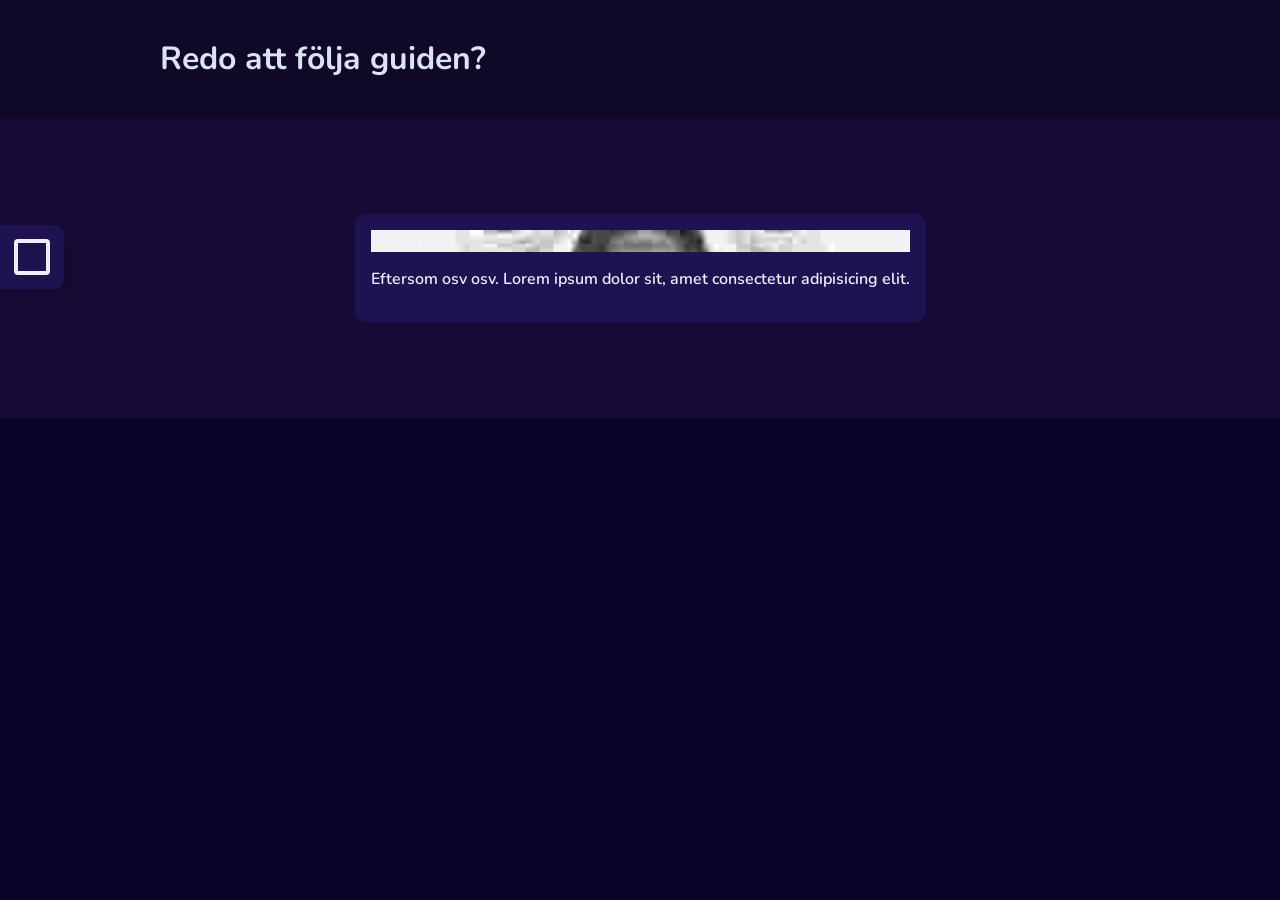
==== guide.html @ 14123370 "Start lektion 05/05 Lektionen började 12.05" ====
<!DOCTYPE html>
<html lang="en">

<head>
    <meta charset="UTF-8">
    <meta name="viewport" content="width=device-width, initial-scale=1.0">
    <title>Document</title>
    <link rel="stylesheet" href="style.css">
    <script src="script.js" defer></script>
    <link rel="preconnect" href="https://fonts.googleapis.com">
    <link rel="preconnect" href="https://fonts.gstatic.com" crossorigin>
    <link href="https://fonts.googleapis.com/css2?family=Nunito:ital,wght@0,200..1000;1,200..1000&display=swap"
        rel="stylesheet">
</head>

<body>
    <div class="nav-container">
        <nav id="nav-content">
            <a href="index.html">Tillbaka till Huvudsidan</a>
            <a href="guide.html" class="current-site">Guide</a>
            <a href="#">Länk 3</a>
            <a href="#">Länk 4</a>
            <a href="#">Länk 5</a>
        </nav>
        <div id="nav-toggle" onclick="toggleNav()">

        </div>
    </div>
    <div class="header-container">
        <header>
            <h1>Redo att följa guiden?</h1>
        </header>
    </div>
    <main>
        <div class="cards">
            <div class="card">
                <div class="card-image">
                    <div>Gör så här!</div>
                </div>
                <p>Eftersom osv osv. Lorem ipsum dolor sit, amet consectetur adipisicing elit.</p>
            </div>
        </div>
    </main>
</body>

</html>
---- style.css ----
* {
    box-sizing: border-box;
}

:root {
    --site-width: 60rem;
    --deep-color: #0A0227;
    --surface-color: #160b36;
    --raised-color: #1E1250;
    --disabled-color: #5B6899;
    --analogous-color: #A6B1E1;
    --highlight-color: #DCE1F5;
    --whisper-color: #ECEFFE;
    --harsh-color: #E63946;
    --main-padding: 1rem;
    --main-font: "Nunito", sans-serif;
    --main-font-weight: 600;
    --nav-border-radius: 0.7rem;
    --nav-box-shadow: 17px 10px 20px 0px rgba(0, 0, 0, 0.1);
    --nav-toggle-transition: left 0.3s cubic-bezier(.35,1,.35,1);
}   

body {
    color-scheme: dark;
    background-color: var(--deep-color);
    color: var(--whisper-color);
    font-family: var(--main-font);
    font-weight: var(--main-font-weight);
    margin: 0;
}

#nav-toggle {
    height: 4rem;
    width: 4rem;
    background-color: var(--raised-color);
    border-top-right-radius: var(--nav-border-radius);
    border-bottom-right-radius: var(--nav-border-radius);
    box-shadow: var(--nav-box-shadow);

    position:fixed;
    left: 0;
    top: 25%;

    display: flex;
    justify-content: center;
    align-items: center;

    transition: var(--nav-toggle-transition);
}

#nav-toggle path {
    transition: fill-opacity 0.3s;
}

#nav-toggle:hover path {
    fill-opacity: 0.3;
}

#nav-content {
    position:fixed;
    left: 0;
    top: 25%;

    padding: var(--main-padding);
    background-color: var(--raised-color);
    border-bottom-right-radius: var(--nav-border-radius);
    box-shadow: var(--nav-box-shadow);

    display: none;
    flex-flow: column nowrap;
    align-items: flex-start;
    gap: 2rem;
}

#nav-content a {
    text-decoration: none;
    color: var(--highlight-color);
}

#nav-content a:hover {
    text-decoration: none;
    color: var(--analogous-color);
}

.current-site {
    font-weight: bolder;
    border-bottom: 2px var(--analogous-color) solid;
    border-radius: 4px;
}

.header-container {
    background-color: #0f0826;
    padding: var(--main-padding);
    color: var(--highlight-color);
}

header {
    max-width: var(--site-width);
    margin: auto;
}

.above-the-fold {
    background-color: var(--surface-color);
    display: flex;
    justify-content: center;
    align-items: center;
    padding: 14rem 0 14rem 0;
}

.buttons {
    display: flex;
    justify-content: space-around;
    align-items: center;
}

.buttons button {
    background-color: var(--raised-color);
    width: 4rem;
    height: 2rem;
    border: var(--raised-color) solid 1px;
    border-radius: 0.5rem;
    transition: background-color 0.3s cubic-bezier(.35,1,.35,1);
}

.buttons button:hover {
    background-color: hsl(252, 63%, 16%);
    border: hsl(252, 63%, 16%);
}

.content {
    padding: var(--main-padding);
    max-width: var(--site-width);
    margin: auto;
}

img {
    display: block;
    border: var(--surface-color) 0.5rem outset;
    border-radius: 1rem;
}

b {
    color: var(--harsh-color);
}

.muted {
    color: var(--disabled-color);
}

.section {
    margin-top: 2rem;
    background-color: var(--surface-color);
    width: 100%;
    height: 3rem;   
    border-radius: 6rem;
    display: flex;
}

.section div {
    margin: 1rem;
    flex-basis: 100%;
    border-radius: 1rem;
    background-color: var(--raised-color);
}

.cards {
    background-color: var(--surface-color);
    padding: 6rem;

    display: flex;
    justify-content: space-around;
    align-items: center;
    flex-flow: row wrap;
    gap: 2rem;
}

.card {
    background-color: var(--raised-color);
    padding: var(--main-padding);
    border-radius: var(--nav-border-radius);
}

.card-image {
    background-image: url(Zebra-16_9.jpg);
    background-position: center;
    background-size: cover;
}
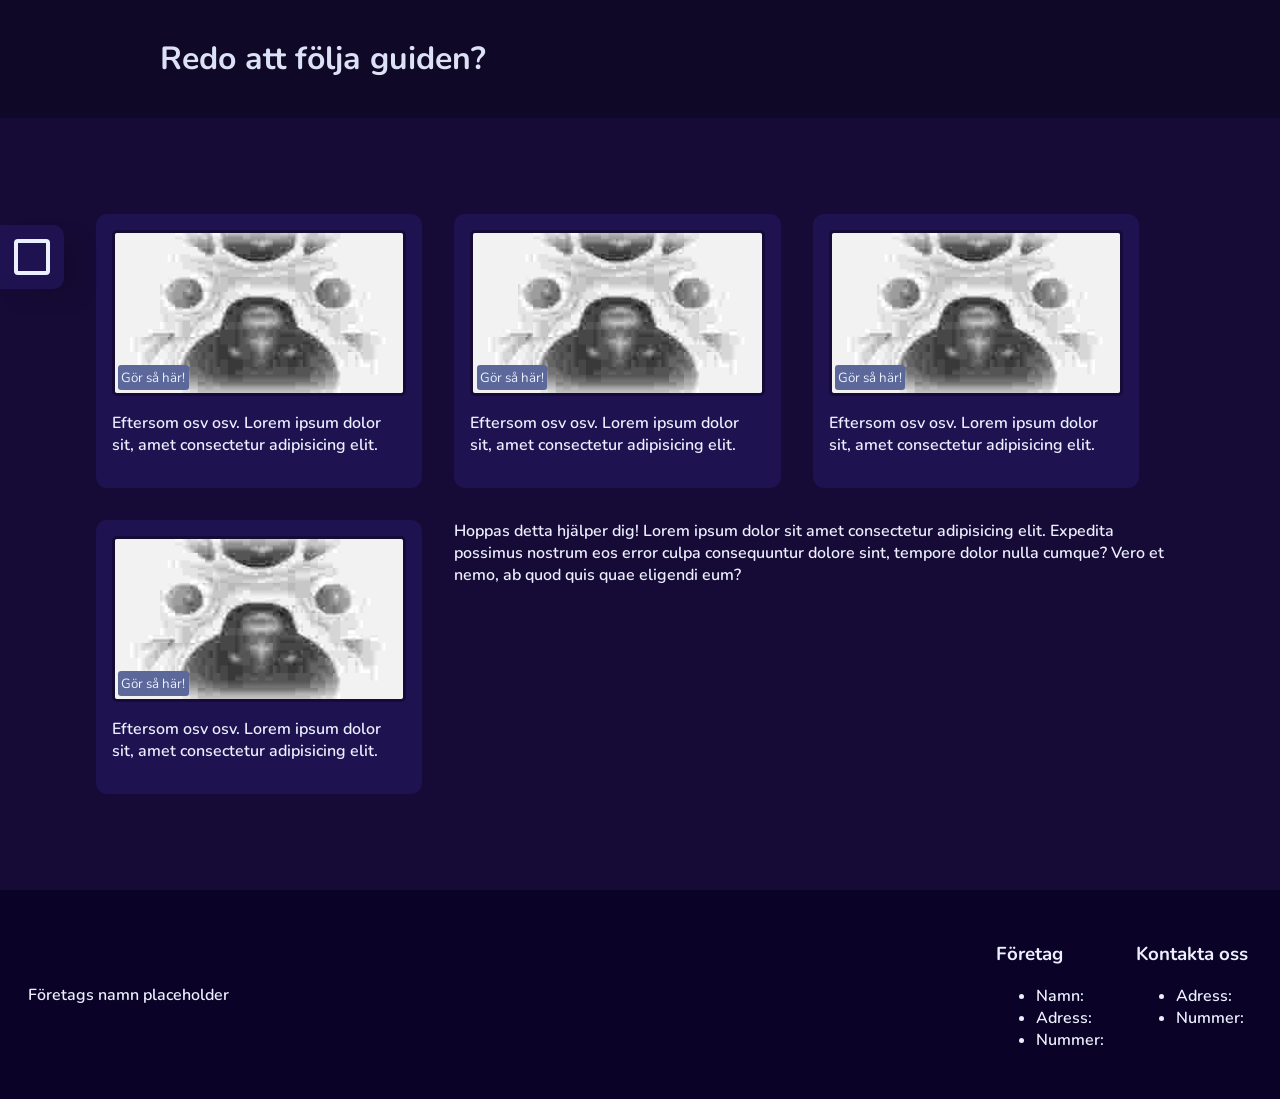
==== commit 40ec8564: "Slut lektion 05/05 Lagt till extra sida med kort och fixat naven" ====
--- a/guide.html
+++ b/guide.html
@@ -39,8 +39,64 @@
                 </div>
                 <p>Eftersom osv osv. Lorem ipsum dolor sit, amet consectetur adipisicing elit.</p>
             </div>
+            <div class="card">
+                <div class="card-image">
+                    <div>Gör så här!</div>
+                </div>
+                <p>Eftersom osv osv. Lorem ipsum dolor sit, amet consectetur adipisicing elit.</p>
+            </div>
+            <div class="card">
+                <div class="card-image">
+                    <div>Gör så här!</div>
+                </div>
+                <p>Eftersom osv osv. Lorem ipsum dolor sit, amet consectetur adipisicing elit.</p>
+            </div>
+            <div class="card">
+                <div class="card-image">
+                    <div>Gör så här!</div>
+                </div>
+                <p>Eftersom osv osv. Lorem ipsum dolor sit, amet consectetur adipisicing elit.</p>
+            </div>
+
+            <div class="cards-information">Hoppas detta hjälper dig! Lorem ipsum dolor sit amet consectetur adipisicing
+                elit. Expedita possimus nostrum eos error culpa consequuntur dolore sint, tempore dolor nulla cumque?
+                Vero et nemo, ab quod quis quae eligendi eum?</div>
         </div>
+
     </main>
+
+    <footer>
+        <div class="motto">
+            <div>Företags namn placeholder</div>
+        </div>
+        <div class="legal">
+            <div>
+                <h3>Företag</h3>
+                <ul>
+                    <li>
+                        Namn:
+                    </li>
+                    <li>
+                        Adress:
+                    </li>
+                    <li>
+                        Nummer:
+                    </li>
+                </ul>
+            </div>
+            <div>
+                <h3>Kontakta oss</h3>
+                <ul>
+                    <li>Adress:
+
+                    </li>
+                    <li>Nummer:
+
+                    </li>
+                </ul>
+            </div>
+        </div>
+    </footer>
 </body>
 
 </html>
--- a/style.css
+++ b/style.css
@@ -131,6 +131,8 @@
     padding: var(--main-padding);
     max-width: var(--site-width);
     margin: auto;
+    margin-top: 2rem;
+    margin-bottom: 2rem;
 }
 
 img {
@@ -168,8 +170,7 @@
     padding: 6rem;
 
     display: flex;
-    justify-content: space-around;
-    align-items: center;
+    align-items: flex-start;
     flex-flow: row wrap;
     gap: 2rem;
 }
@@ -178,10 +179,62 @@
     background-color: var(--raised-color);
     padding: var(--main-padding);
     border-radius: var(--nav-border-radius);
+    flex-basis: 30%;
 }
 
 .card-image {
     background-image: url(Zebra-16_9.jpg);
     background-position: center;
     background-size: cover;
+    height: 10rem;
+    border-radius: 0.3rem;
+    border: 3px var(--surface-color) solid;
+    box-sizing: content-box;
+
+    display: flex;
+    align-items: flex-end;
+}
+
+.card-image div {
+    background-color: var(--disabled-color);
+    margin: 0.2rem;
+    padding: 0.2rem;
+    border-radius: 0.2rem;
+    font-size: smaller;
+    font-weight: lighter;
+
+    transition: 0.3s;
+}
+
+.card-image:hover {
+    background-size: 101%;
+}
+
+.card-image:hover div {
+    background-color: #ffffff1a;
+    color: var(--deep-color);
+    backdrop-filter: blur(2px);
+}
+
+.cards-information {
+    flex: 1;
+}
+
+footer {
+    display: flex;
+    justify-content: space-between;
+}
+
+.motto {
+    display: flex;
+    align-items: center;
+    justify-content: center;
+    flex-basis: 20%;
+}
+
+.legal {
+    display: flex;
+    gap: 2rem;
+    margin: 2rem 2rem 2rem 0;
+    
 }
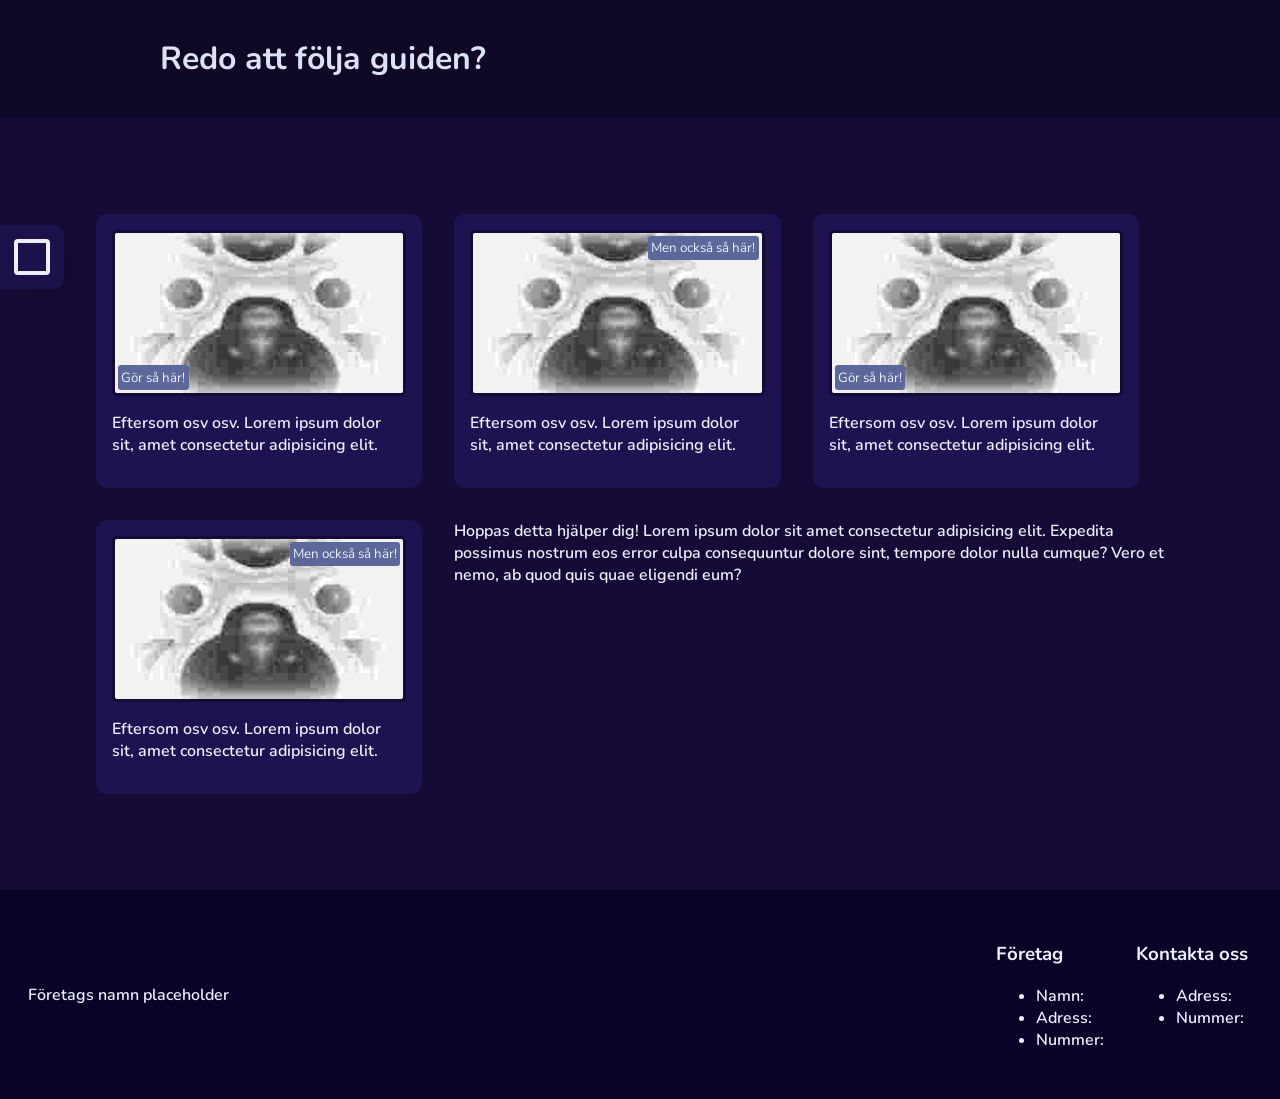
==== commit b2933d8d: "Slut lektion 05/06 Lagt till en mer huvudvariabel. Lagt till ny sida kallad info. Fixat med nav togg" ====
--- a/guide.html
+++ b/guide.html
@@ -18,7 +18,7 @@
         <nav id="nav-content">
             <a href="index.html">Tillbaka till Huvudsidan</a>
             <a href="guide.html" class="current-site">Guide</a>
-            <a href="#">Länk 3</a>
+            <a href="info.html">Läs mer om oss</a>
             <a href="#">Länk 4</a>
             <a href="#">Länk 5</a>
         </nav>
@@ -35,7 +35,13 @@
         <div class="cards">
             <div class="card">
                 <div class="card-image">
-                    <div>Gör så här!</div>
+                    <div id="card-image-text">Gör så här!</div>
+                </div>
+                <p>Eftersom osv osv. Lorem ipsum dolor sit, amet consectetur adipisicing elit.</p>
+            </div>
+            <div class="card">
+                <div class="card-image">
+                    <div>Men också så här!</div>
                 </div>
                 <p>Eftersom osv osv. Lorem ipsum dolor sit, amet consectetur adipisicing elit.</p>
             </div>
@@ -47,13 +53,7 @@
             </div>
             <div class="card">
                 <div class="card-image">
-                    <div>Gör så här!</div>
-                </div>
-                <p>Eftersom osv osv. Lorem ipsum dolor sit, amet consectetur adipisicing elit.</p>
-            </div>
-            <div class="card">
-                <div class="card-image">
-                    <div>Gör så här!</div>
+                    <div>Men också så här!</div>
                 </div>
                 <p>Eftersom osv osv. Lorem ipsum dolor sit, amet consectetur adipisicing elit.</p>
             </div>
--- a/style.css
+++ b/style.css
@@ -15,7 +15,8 @@
     --main-padding: 1rem;
     --main-font: "Nunito", sans-serif;
     --main-font-weight: 600;
-    --nav-border-radius: 0.7rem;
+    --main-border-radius: 0.7rem;
+    --child-border-radius: 0.3rem;
     --nav-box-shadow: 17px 10px 20px 0px rgba(0, 0, 0, 0.1);
     --nav-toggle-transition: left 0.3s cubic-bezier(.35,1,.35,1);
 }   
@@ -32,9 +33,10 @@
 #nav-toggle {
     height: 4rem;
     width: 4rem;
-    background-color: var(--raised-color);
-    border-top-right-radius: var(--nav-border-radius);
-    border-bottom-right-radius: var(--nav-border-radius);
+    background-color: hsla(252, 63%, 19%, 0.9);
+    backdrop-filter: blur(6px);
+    border-top-right-radius: var(--main-border-radius);
+    border-bottom-right-radius: var(--main-border-radius);
     box-shadow: var(--nav-box-shadow);
 
     position:fixed;
@@ -62,8 +64,9 @@
     top: 25%;
 
     padding: var(--main-padding);
-    background-color: var(--raised-color);
-    border-bottom-right-radius: var(--nav-border-radius);
+    background-color: hsla(252, 63%, 19%, 0.9);
+    backdrop-filter: blur(6px);
+    border-bottom-right-radius: var(--main-border-radius);
     box-shadow: var(--nav-box-shadow);
 
     display: none;
@@ -178,7 +181,7 @@
 .card {
     background-color: var(--raised-color);
     padding: var(--main-padding);
-    border-radius: var(--nav-border-radius);
+    border-radius: var(--main-border-radius);
     flex-basis: 30%;
 }
 
@@ -187,7 +190,7 @@
     background-position: center;
     background-size: cover;
     height: 10rem;
-    border-radius: 0.3rem;
+    border-radius: var(--child-border-radius);
     border: 3px var(--surface-color) solid;
     box-sizing: content-box;
 
@@ -206,6 +209,11 @@
     transition: 0.3s;
 }
 
+.card:nth-child(even) .card-image div {
+    align-self: flex-start;
+    margin-left: auto;
+}
+
 .card-image:hover {
     background-size: 101%;
 }
@@ -220,6 +228,54 @@
     flex: 1;
 }
 
+.horizontalls-container {
+    display: flex;
+    flex-flow: column nowrap;
+}
+
+.horizontall {
+    max-width: var(--site-width);
+    margin: auto;
+    padding: var(--main-padding);
+    margin-top: 2rem;
+    border-radius: var(--main-border-radius);
+    
+    display: flex;
+}
+
+.horizontall:nth-child(even) {
+    background-color: var(--raised-color);
+}
+
+.horizontall-content {
+    flex-basis: 50%;
+    padding: 0 var(--main-padding) var(--main-padding) var(--main-padding);
+}
+
+.horizontall:nth-child(even) .horizontall-content {
+    order: 1;
+}
+
+.horizontall-image-container {
+    flex: 1;
+
+    display: flex;
+    justify-content: flex-start;
+    align-items: center;
+}
+
+.horizontall-image {
+    width: 100%;
+    height: 100%;
+    border-radius: var(--child-border-radius);
+    background-color: var(--analogous-color);
+    margin-right: 10%;
+
+    background-image: url(Zebra-16_9.jpg);
+    background-position: center;
+    background-size: contain;
+}
+
 footer {
     display: flex;
     justify-content: space-between;
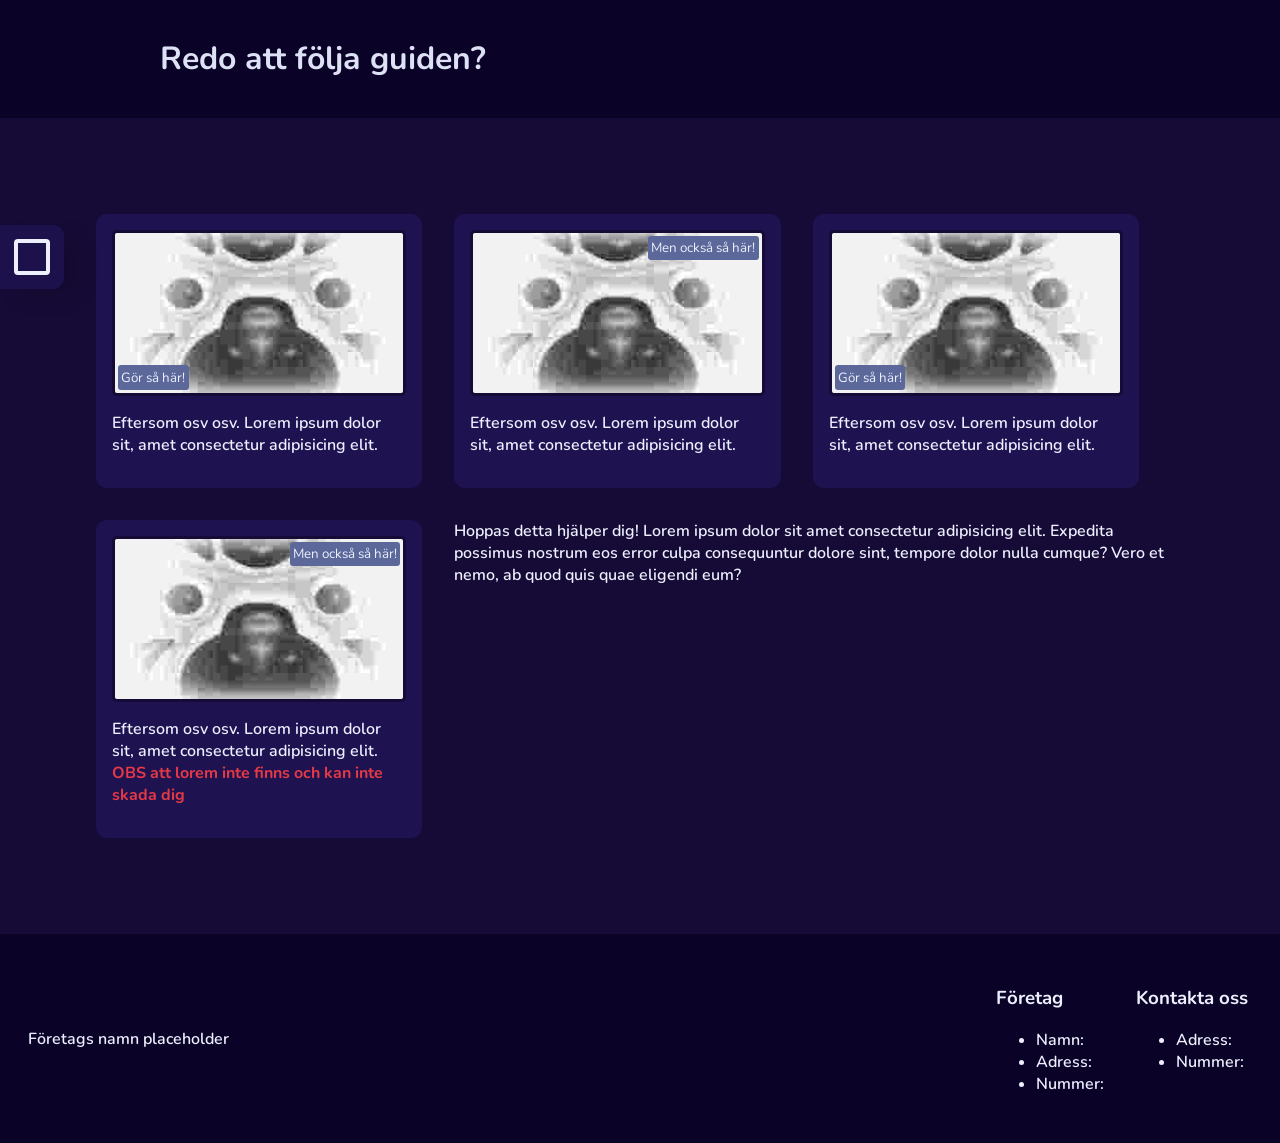
==== commit 43bd44cc: "Slut lektion 05/13 Lagt till above the fold bild och minimalt med småpill i css." ====
--- a/guide.html
+++ b/guide.html
@@ -55,7 +55,9 @@
                 <div class="card-image">
                     <div>Men också så här!</div>
                 </div>
-                <p>Eftersom osv osv. Lorem ipsum dolor sit, amet consectetur adipisicing elit.</p>
+                <p>Eftersom osv osv. Lorem ipsum dolor sit, amet consectetur adipisicing elit.
+                    <br> <b>OBS att lorem inte finns och kan inte skada dig</b>
+                </p>
             </div>
 
             <div class="cards-information">Hoppas detta hjälper dig! Lorem ipsum dolor sit amet consectetur adipisicing
--- a/style.css
+++ b/style.css
@@ -18,7 +18,7 @@
     --main-border-radius: 0.7rem;
     --child-border-radius: 0.3rem;
     --nav-box-shadow: 17px 10px 20px 0px rgba(0, 0, 0, 0.1);
-    --nav-toggle-transition: left 0.3s cubic-bezier(.35,1,.35,1);
+    --main-transition: 0.3s cubic-bezier(.35,1,.35,1);
 }   
 
 body {
@@ -47,11 +47,11 @@
     justify-content: center;
     align-items: center;
 
-    transition: var(--nav-toggle-transition);
+    transition: left var(--main-transition);
 }
 
 #nav-toggle path {
-    transition: fill-opacity 0.3s;
+    transition: fill-opacity var(--main-transition);
 }
 
 #nav-toggle:hover path {
@@ -92,7 +92,7 @@
 }
 
 .header-container {
-    background-color: #0f0826;
+    background-color: var(--deep-color);
     padding: var(--main-padding);
     color: var(--highlight-color);
 }
@@ -103,39 +103,51 @@
 }
 
 .above-the-fold {
+    background-image: url(atf-background.png);
+    background-size: cover;
+    background-position: center;
+
+    display: flex;
+    justify-content: center;
+    padding: 10rem 0 16rem 0;
+    height: 40rem;
+
+    font-size: large;
+}
+
+.buttons {
+    display: flex;
+    justify-content: center;
+    gap: 1rem;
+    align-items: center;
+}
+
+.buttons a {
+    background-color: hsla(252, 63%, 19%, 0.8);
+    backdrop-filter: blur(6px);
+    border-radius: 0.5rem;
+    color: var(--highlight-color);
+    text-decoration: none;
+
+    padding: 0.8rem 1.5rem 0.8rem 1.5rem;
+
+    transition: var(--main-transition);
+}
+
+.buttons a:hover {
+    background-color: hsla(229, 50%, 77%, 0.8);
+    color: var(--deep-color);
+}
+
+.content {  
+    padding: 1rem 3rem 3rem 3rem;
+    max-width: var(--site-width);
+    margin: 2rem 0 2rem 0;
+    margin-left: auto;
+    margin-right: auto;
+
     background-color: var(--surface-color);
-    display: flex;
-    justify-content: center;
-    align-items: center;
-    padding: 14rem 0 14rem 0;
-}
-
-.buttons {
-    display: flex;
-    justify-content: space-around;
-    align-items: center;
-}
-
-.buttons button {
-    background-color: var(--raised-color);
-    width: 4rem;
-    height: 2rem;
-    border: var(--raised-color) solid 1px;
-    border-radius: 0.5rem;
-    transition: background-color 0.3s cubic-bezier(.35,1,.35,1);
-}
-
-.buttons button:hover {
-    background-color: hsl(252, 63%, 16%);
-    border: hsl(252, 63%, 16%);
-}
-
-.content {
-    padding: var(--main-padding);
-    max-width: var(--site-width);
-    margin: auto;
-    margin-top: 2rem;
-    margin-bottom: 2rem;
+    border-radius: var(--main-border-radius);
 }
 
 img {
@@ -154,7 +166,7 @@
 
 .section {
     margin-top: 2rem;
-    background-color: var(--surface-color);
+    background-color: var(--deep-color);
     width: 100%;
     height: 3rem;   
     border-radius: 6rem;
@@ -206,12 +218,12 @@
     font-size: smaller;
     font-weight: lighter;
 
-    transition: 0.3s;
-}
-
-.card:nth-child(even) .card-image div {
-    align-self: flex-start;
-    margin-left: auto;
+    transition: var(--main-transition);
+}
+
+    .card:nth-child(even) .card-image div {
+        align-self: flex-start;
+        margin-left: auto;
 }
 
 .card-image:hover {
@@ -219,9 +231,9 @@
 }
 
 .card-image:hover div {
-    background-color: #ffffff1a;
+    background-color: hsla(0, 0%, 100%, 0.15);
     color: var(--deep-color);
-    backdrop-filter: blur(2px);
+    backdrop-filter: blur(6px);
 }
 
 .cards-information {
@@ -231,6 +243,8 @@
 .horizontalls-container {
     display: flex;
     flex-flow: column nowrap;
+    background-color: var(--surface-color);
+    padding-bottom: 2rem;
 }
 
 .horizontall {
@@ -250,14 +264,35 @@
 .horizontall-content {
     flex-basis: 50%;
     padding: 0 var(--main-padding) var(--main-padding) var(--main-padding);
+
+    display: flex;
+    flex-flow: column nowrap;
+}
+
+.horizontall-content a {
+    display: block;
+    padding: 0.3rem var(--main-padding) 0.3rem var(--main-padding);
+    background-color: var(--analogous-color);
+    text-decoration: none;
+    color: var(--deep-color);
+    border-radius: var(--main-border-radius);
+
+    align-self: flex-start;
+
+    transition: background-color var(--main-transition);
+}
+
+.horizontall-content a:hover {
+    background-color: var(--highlight-color);
 }
 
 .horizontall:nth-child(even) .horizontall-content {
     order: 1;
+    padding-left: 3rem;
 }
 
 .horizontall-image-container {
-    flex: 1;
+    flex-basis: 50%;
 
     display: flex;
     justify-content: flex-start;
@@ -269,11 +304,18 @@
     height: 100%;
     border-radius: var(--child-border-radius);
     background-color: var(--analogous-color);
-    margin-right: 10%;
+    margin: 0 0 0 10%;
 
     background-image: url(Zebra-16_9.jpg);
     background-position: center;
     background-size: contain;
+
+    box-shadow: 0px 0px 40px -7px rgba(255,255,255, 0.3);
+}
+
+.horizontall:nth-child(even) .horizontall-image {
+    margin: 0 0 0 var(--main-padding);
+    flex-basis: 90%;
 }
 
 footer {
@@ -292,5 +334,4 @@
     display: flex;
     gap: 2rem;
     margin: 2rem 2rem 2rem 0;
-    
 }
